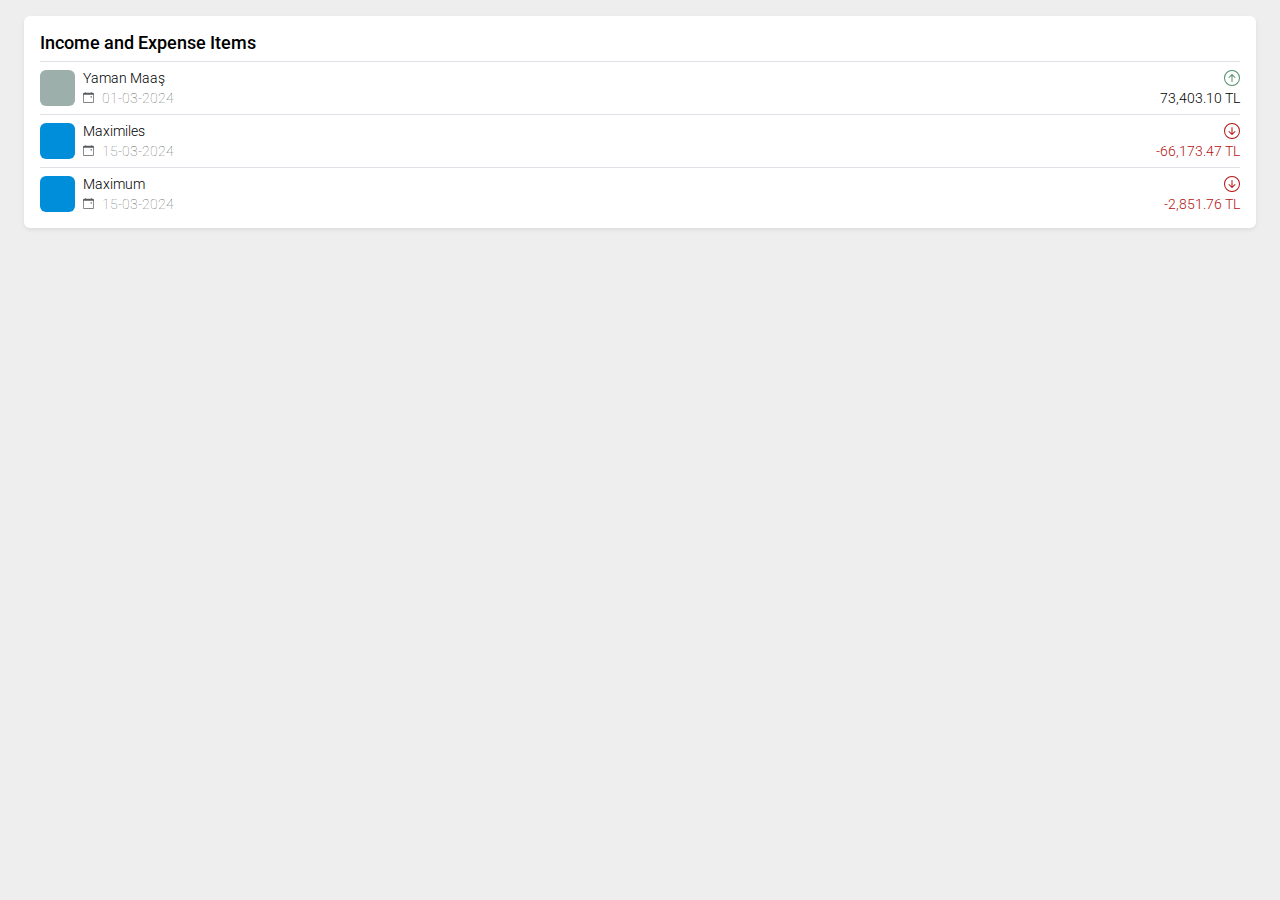
==== index.html @ a796419c "Rename home.html to index.html" ====
<!DOCTYPE html>
<html lang="en">
  <head>
    <meta charset="UTF-8" />
    <meta name="viewport" content="width=device-width, initial-scale=1.0" />
    <link rel="preconnect" href="https://fonts.googleapis.com" />
    <link rel="preconnect" href="https://fonts.gstatic.com" crossorigin />
    <link
      href="https://fonts.googleapis.com/css2?family=Roboto:wght@100;300;500;900&display=swap"
      rel="stylesheet"
    />
    <link rel="stylesheet" href="styles/global-styles.css" />
    <link rel="stylesheet" href="styles/roboto.css" />
    <title>Tracker</title>
  </head>
  <body>
    <main>
      <div class="card m-3 rounded shadow p-3 js-itemCard">
        <div class="font-header">Income and Expense Items</div>
      </div>
    </main>
    <script src="./scripts/data/items.js"></script>
    <script src="./scripts/index.js"></script>
  </body>
</html>
---- styles/global-styles.css ----
:root {
  --yy-border-radius: 0.375rem;
  --yy-box-shadow: 0 0.5rem 1rem rgba(0, 0, 0, 0.15);
  --yy-box-shadow-sm: 0 0.125rem 0.25rem rgba(0, 0, 0, 0.075);
  --yy-box-shadow-lg: 0 1rem 3rem rgba(0, 0, 0, 0.175);
  --yy-box-shadow-inset: inset 0 1px 2px rgba(0, 0, 0, 0.075);

  --yy-border-width: 1px;
  --yy-border-style: solid;
  --yy-border-color: #dee2e6;
}

body {
  background-color: #eeeeee;
  font-family: "Roboto", sans-serif;
  font-weight: 300;
  font-style: normal;
  font-size: 14px;
}

*,
::after,
::before {
  box-sizing: border-box;
}

.card {
  background-color: white !important;
}

.active-marker {
  background-color: #008dda;
  width: 36px;
}

.passive-marker {
  background-color: #9cafaa;
  width: 36px;
}

.expense-red {
  color: #b31312;
}

/* .borders */

.shadow {
  box-shadow: var(--yy-box-shadow-sm) !important;
}

.rounded {
  border-radius: var(--yy-border-radius);
}

.border-bottom {
  border-bottom: var(--yy-border-width) var(--yy-border-style)
    var(--yy-border-color) !important;
}

.border-top {
  border-top: var(--yy-border-width) var(--yy-border-style)
    var(--yy-border-color) !important;
}
/* margin & padding */

.m-1 {
  margin: 0.25rem !important;
}
.mb-1 {
  margin-bottom: 0.25rem !important;
}
.mt-1 {
  margin-top: 0.25rem !important;
}
.ml-1 {
  margin-left: 0.25rem !important;
}
.mr-1 {
  margin-right: 0.25rem !important;
}

.m-2 {
  margin: 0.5rem !important;
}
.mb-2 {
  margin-bottom: 0.5rem !important;
}
.mt-2 {
  margin-top: 0.5rem !important;
}
.ml-2 {
  margin-left: 0.5rem !important;
}
.mr-2 {
  margin-right: 0.5rem !important;
}

.m-3 {
  margin: 1rem !important;
}

.mb-3 {
  margin-bottom: 1rem !important;
}
.mt-3 {
  margin-top: 1rem !important;
}
.ml-3 {
  margin-left: 1rem !important;
}
.mr-3 {
  margin-right: 1rem !important;
}

.p-1 {
  padding: 0.25rem !important;
}
.pb-1 {
  padding-bottom: 0.25rem !important;
}
.pt-1 {
  padding-top: 0.25rem !important;
}
.pl-1 {
  padding-left: 0.25rem !important;
}
.pr-1 {
  padding-right: 0.25rem !important;
}

.p-2 {
  padding: 0.5rem !important;
}
.pb-2 {
  padding-bottom: 0.5rem !important;
}
.pt-2 {
  padding-top: 0.5rem !important;
}
.pl-2 {
  padding-left: 0.5rem !important;
}
.pr-2 {
  padding-right: 0.5rem !important;
}

.p-3 {
  padding: 1rem !important;
}

.pb-3 {
  padding-bottom: 1rem !important;
}
.pt-3 {
  padding-top: 1rem !important;
}
.pl-3 {
  padding-left: 1rem !important;
}
.pr-3 {
  padding-right: 1rem !important;
}

/* .font- */
.font-text {
  font-family: "Roboto", sans-serif;
  font-weight: 300;
  font-style: normal;
}

.font-light-sub-text {
  font-family: "Roboto", sans-serif;
  font-weight: 100;
  font-style: normal;
  color: rgba(33, 37, 41, 0.75);
}

.font-header {
  font-family: "Roboto", sans-serif;
  font-weight: 500;
  font-style: normal;
  font-size: 18px;
}

/* alignment */

.w-100 {
  width: 100% !important;
}

.align-items-center {
  align-items: center !important;
}

.justify-content-between {
  justify-content: space-between !important;
}

.flex {
  display: flex !important;
}
.flex-row {
  display: flex;
  flex-direction: row;
}

.flex-col {
  display: flex;
  flex-direction: column;
}
---- styles/roboto.css ----
.roboto-thin {
  font-family: "Roboto", sans-serif;
  font-weight: 100;
  font-style: normal;
}

.roboto-light {
  font-family: "Roboto", sans-serif;
  font-weight: 300;
  font-style: normal;
}

.roboto-regular {
  font-family: "Roboto", sans-serif;
  font-weight: 400;
  font-style: normal;
}

.roboto-medium {
  font-family: "Roboto", sans-serif;
  font-weight: 500;
  font-style: normal;
}

.roboto-bold {
  font-family: "Roboto", sans-serif;
  font-weight: 700;
  font-style: normal;
}

.roboto-black {
  font-family: "Roboto", sans-serif;
  font-weight: 900;
  font-style: normal;
}

.roboto-thin-italic {
  font-family: "Roboto", sans-serif;
  font-weight: 100;
  font-style: italic;
}

.roboto-light-italic {
  font-family: "Roboto", sans-serif;
  font-weight: 300;
  font-style: italic;
}

.roboto-regular-italic {
  font-family: "Roboto", sans-serif;
  font-weight: 400;
  font-style: italic;
}

.roboto-medium-italic {
  font-family: "Roboto", sans-serif;
  font-weight: 500;
  font-style: italic;
}

.roboto-bold-italic {
  font-family: "Roboto", sans-serif;
  font-weight: 700;
  font-style: italic;
}

.roboto-black-italic {
  font-family: "Roboto", sans-serif;
  font-weight: 900;
  font-style: italic;
}
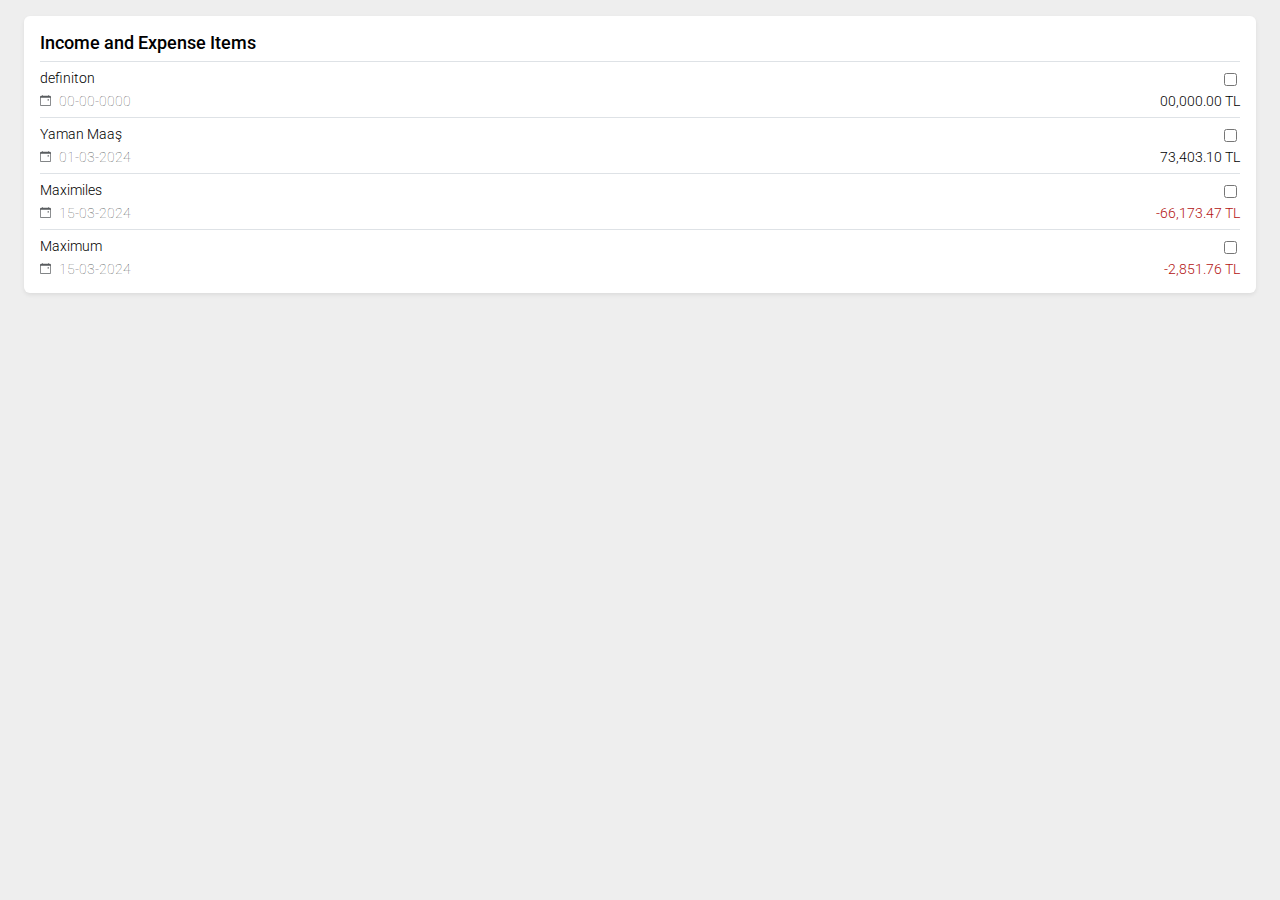
==== commit 128317f8: "Update index.html" ====
--- a/index.html
+++ b/index.html
@@ -17,6 +17,22 @@
     <main>
       <div class="card m-3 rounded shadow p-3 js-itemCard">
         <div class="font-header">Income and Expense Items</div>
+        <div class="flex-row border-top pt-2 mt-2">
+          <div class="w-100">
+            <div class="flex-row w-100 justify-content-between mb-1">
+              <div class="font-text">definiton</div>
+              <div id="switch">
+                <input type="checkbox" name="one" class="js-checkbox" />
+              </div>
+            </div>
+            <div class="flex-row w-100 justify-content-between">
+              <div class="font-light-sub-text">
+                <img class="pr-2" src="./icons/calendar-event.svg" />00-00-0000
+              </div>
+              <div>00,000.00 TL</div>
+            </div>
+          </div>
+        </div>
       </div>
     </main>
     <script src="./scripts/data/items.js"></script>
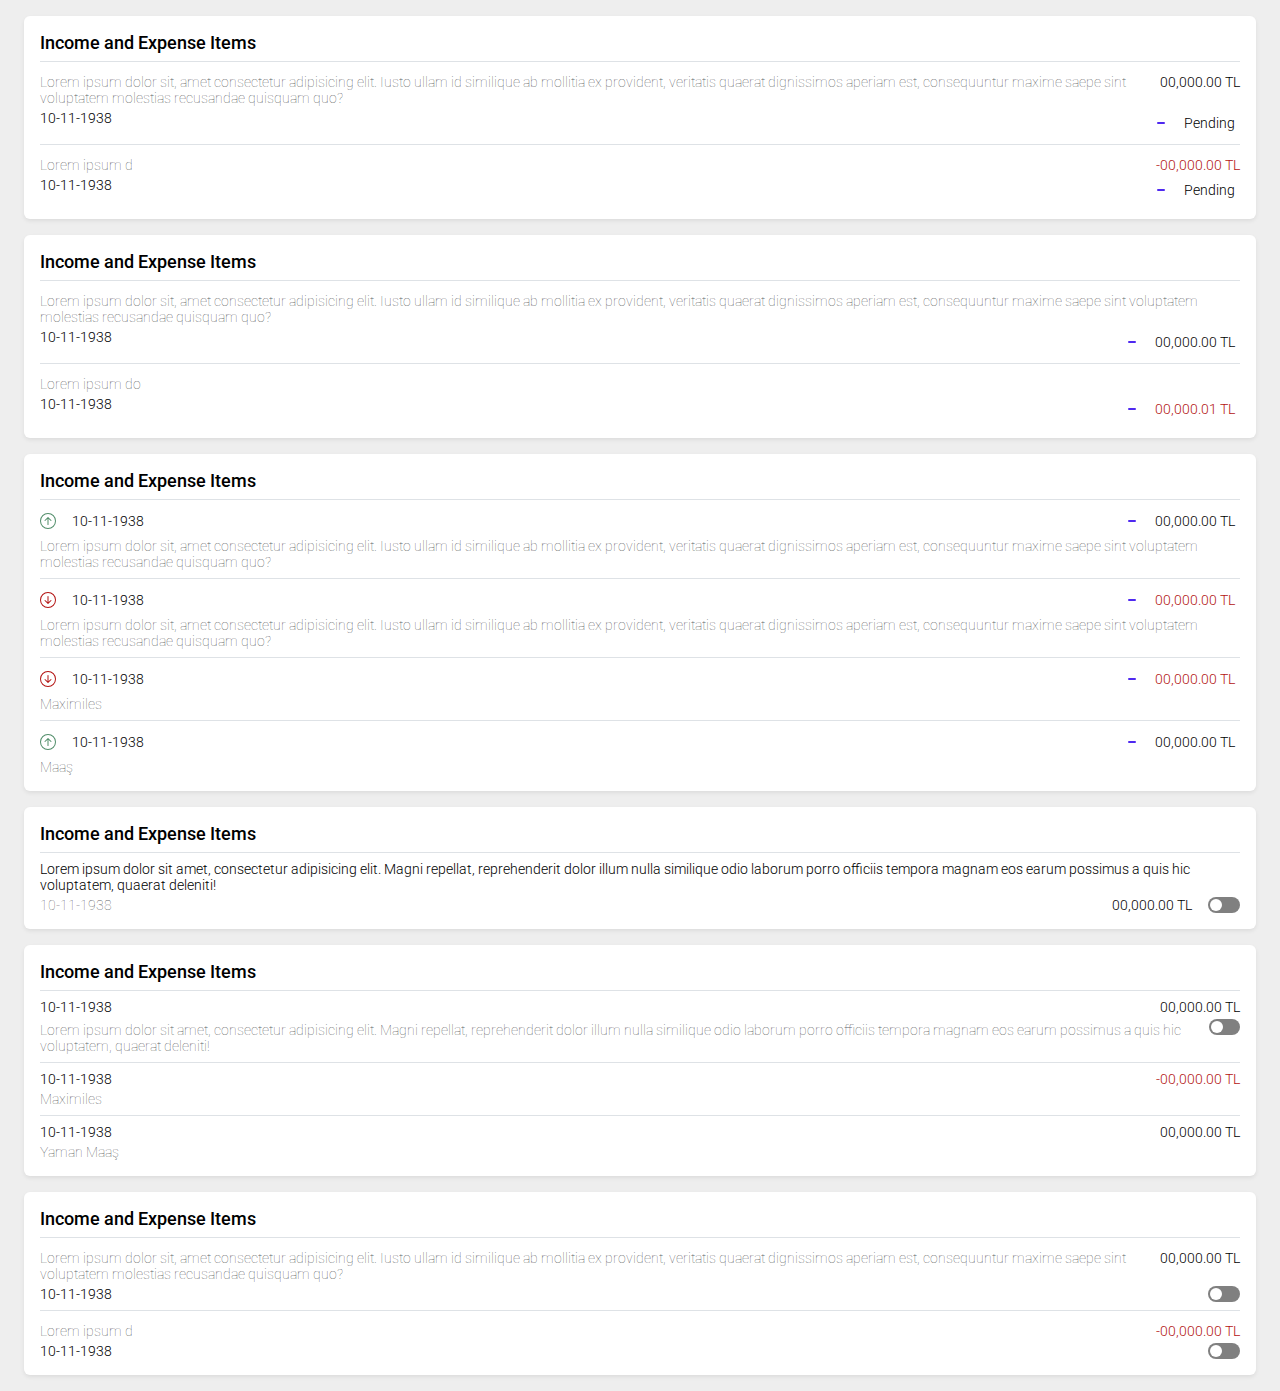
==== commit e4e7e864: "Add files via upload" ====
--- a/index.html
+++ b/index.html
@@ -10,6 +10,8 @@
       rel="stylesheet"
     />
     <link rel="stylesheet" href="styles/global-styles.css" />
+    <link rel="stylesheet" href="./styles/checkbox.css" />
+    <link rel="stylesheet" href="./styles/checkbox-todo.css" />
     <link rel="stylesheet" href="styles/roboto.css" />
     <title>Tracker</title>
   </head>
@@ -17,20 +19,239 @@
     <main>
       <div class="card m-3 rounded shadow p-3 js-itemCard">
         <div class="font-header">Income and Expense Items</div>
-        <div class="flex-row border-top pt-2 mt-2">
-          <div class="w-100">
-            <div class="flex-row w-100 justify-content-between mb-1">
-              <div class="font-text">definiton</div>
-              <div id="switch">
-                <input type="checkbox" name="one" class="js-checkbox" />
-              </div>
-            </div>
-            <div class="flex-row w-100 justify-content-between">
-              <div class="font-light-sub-text">
-                <img class="pr-2" src="./icons/calendar-event.svg" />00-00-0000
-              </div>
-              <div>00,000.00 TL</div>
-            </div>
+        <div class="flex-col border-top pt-2 mt-2">
+          <div class="flex-row w-100 justify-content-between mt-1">
+            <div class="font-light-sub-text">
+              Lorem ipsum dolor sit, amet consectetur adipisicing elit. Iusto
+              ullam id similique ab mollitia ex provident, veritatis quaerat
+              dignissimos aperiam est, consequuntur maxime saepe sint voluptatem
+              molestias recusandae quisquam quo?
+            </div>
+            <div class="w-min80">00,000.00 TL</div>
+          </div>
+          <div class="flex-row w-100 justify-content-between mt-1">
+            <div class="font-text">10-11-1938</div>
+            <div class="checkbox-wrapper-11">
+              <input id="02-11" type="checkbox" name="r" value="2" />
+              <label for="02-11">Pending</label>
+            </div>
+          </div>
+        </div>
+        <div class="flex-col border-top pt-2 mt-2">
+          <div class="flex-row w-100 justify-content-between mt-1">
+            <div class="font-light-sub-text">Lorem ipsum d</div>
+            <div class="w-min80 expense-red">-00,000.00 TL</div>
+          </div>
+          <div class="flex-row w-100 justify-content-between mt-1">
+            <div class="font-text">10-11-1938</div>
+            <div class="checkbox-wrapper-11">
+              <input id="02-12" type="checkbox" name="r" value="2" />
+              <label for="02-12">Pending</label>
+            </div>
+          </div>
+        </div>
+      </div>
+
+      <div class="card m-3 rounded shadow p-3 js-itemCard">
+        <div class="font-header">Income and Expense Items</div>
+        <div class="flex-col border-top pt-2 mt-2">
+          <div class="font-light-sub-text w-100 mt-1">
+            Lorem ipsum dolor sit, amet consectetur adipisicing elit. Iusto
+            ullam id similique ab mollitia ex provident, veritatis quaerat
+            dignissimos aperiam est, consequuntur maxime saepe sint voluptatem
+            molestias recusandae quisquam quo?
+          </div>
+          <div class="flex-row w-100 justify-content-between mt-1">
+            <div class="font-text">10-11-1938</div>
+            <div class="checkbox-wrapper-11">
+              <input id="02-13" type="checkbox" name="r" value="2" />
+              <label for="02-13">00,000.00 TL</label>
+            </div>
+          </div>
+        </div>
+        <div class="flex-col border-top pt-2 mt-2">
+          <div class="font-light-sub-text w-100 mt-1">Lorem ipsum do</div>
+          <div class="flex-row w-100 justify-content-between mt-1">
+            <div class="font-text">10-11-1938</div>
+            <div class="checkbox-wrapper-11 expense-red">
+              <input id="02-14" type="checkbox" name="r" value="2" />
+              <label for="02-14">00,000.01 TL</label>
+            </div>
+          </div>
+        </div>
+      </div>
+
+      <div class="card m-3 rounded shadow p-3 js-itemCard">
+        <div class="font-header">Income and Expense Items</div>
+        <div class="flex-col border-top pt-2 mt-2">
+          <div
+            class="flex-row w-100 justify-content-between align-items-center"
+          >
+            <div class="font-text flex-row">
+              <img src="./icons/arrow-up-circle.svg" alt="" />
+              <div class="ml-3">10-11-1938</div>
+            </div>
+
+            <div class="checkbox-wrapper-11">
+              <input id="02-15" type="checkbox" name="r" value="2" />
+              <label for="02-15">00,000.00 TL</label>
+            </div>
+          </div>
+          <div class="font-light-sub-text w-100 mt-1">
+            Lorem ipsum dolor sit, amet consectetur adipisicing elit. Iusto
+            ullam id similique ab mollitia ex provident, veritatis quaerat
+            dignissimos aperiam est, consequuntur maxime saepe sint voluptatem
+            molestias recusandae quisquam quo?
+          </div>
+        </div>
+        <div class="flex-col border-top pt-2 mt-2">
+          <div
+            class="flex-row w-100 justify-content-between align-items-center"
+          >
+            <div class="font-text flex-row">
+              <img src="./icons/arrow-down-circle.svg" alt="" />
+              <div class="ml-3">10-11-1938</div>
+            </div>
+
+            <div class="checkbox-wrapper-11 expense-red">
+              <input id="02-16" type="checkbox" name="r" value="2" />
+              <label for="02-16">00,000.00 TL</label>
+            </div>
+          </div>
+          <div class="font-light-sub-text w-100 mt-1">
+            Lorem ipsum dolor sit, amet consectetur adipisicing elit. Iusto
+            ullam id similique ab mollitia ex provident, veritatis quaerat
+            dignissimos aperiam est, consequuntur maxime saepe sint voluptatem
+            molestias recusandae quisquam quo?
+          </div>
+        </div>
+        <div class="flex-col border-top pt-2 mt-2">
+          <div
+            class="flex-row w-100 justify-content-between align-items-center"
+          >
+            <div class="font-text flex-row">
+              <img src="./icons/arrow-down-circle.svg" alt="" />
+              <div class="ml-3">10-11-1938</div>
+            </div>
+
+            <div class="checkbox-wrapper-11 expense-red">
+              <input id="02-17" type="checkbox" name="r" value="2" />
+              <label for="02-17">00,000.00 TL</label>
+            </div>
+          </div>
+          <div class="font-light-sub-text w-100 mt-1">Maximiles</div>
+        </div>
+        <div class="flex-col border-top pt-2 mt-2">
+          <div
+            class="flex-row w-100 justify-content-between align-items-center"
+          >
+            <div class="font-text flex-row">
+              <img src="./icons/arrow-up-circle.svg" alt="" />
+              <div class="ml-3">10-11-1938</div>
+            </div>
+
+            <div class="checkbox-wrapper-11">
+              <input id="02-18" type="checkbox" name="r" value="2" />
+              <label for="02-18">00,000.00 TL</label>
+            </div>
+          </div>
+          <div class="font-light-sub-text w-100 mt-1">Maaş</div>
+        </div>
+      </div>
+
+      <div class="card m-3 rounded shadow p-3 js-itemCard">
+        <div class="font-header">Income and Expense Items</div>
+        <div class="flex-col border-top pt-2 mt-2">
+          <div class="font-text w-100 mb-1">
+            Lorem ipsum dolor sit amet, consectetur adipisicing elit. Magni
+            repellat, reprehenderit dolor illum nulla similique odio laborum
+            porro officiis tempora magnam eos earum possimus a quis hic
+            voluptatem, quaerat deleniti!
+          </div>
+          <div class="flex-row w-100 justify-content-between">
+            <div class="font-light-sub-text">10-11-1938</div>
+            <div class="flex g-3 align-items-center">
+              00,000.00 TL
+              <label class="toggle-slider">
+                <input type="checkbox" class="checkbox-item" />
+                <span class="slider"></span>
+              </label>
+            </div>
+          </div>
+        </div>
+      </div>
+
+      <div class="card m-3 rounded shadow p-3 js-itemCard">
+        <div class="font-header">Income and Expense Items</div>
+        <div class="flex-col border-top pt-2 mt-2">
+          <div class="flex-row w-100 justify-content-between">
+            <div class="font-text">10-11-1938</div>
+            <div class="flex g-3 align-items-center">00,000.00 TL</div>
+          </div>
+          <div
+            class="flex-row w-100 justify-content-between mt-1 align-items-bottom"
+          >
+            <div class="font-light-sub-text w-100">
+              Lorem ipsum dolor sit amet, consectetur adipisicing elit. Magni
+              repellat, reprehenderit dolor illum nulla similique odio laborum
+              porro officiis tempora magnam eos earum possimus a quis hic
+              voluptatem, quaerat deleniti!
+            </div>
+            <label class="toggle-slider">
+              <input type="checkbox" class="checkbox-item" />
+              <span class="slider"></span>
+            </label>
+          </div>
+        </div>
+        <div class="flex-col border-top pt-2 mt-2">
+          <div class="flex-row w-100 justify-content-between">
+            <div class="font-text">10-11-1938</div>
+            <div class="flex g-3 align-items-center expense-red">
+              -00,000.00 TL
+            </div>
+          </div>
+          <div class="font-light-sub-text w-100 mt-1">Maximiles</div>
+        </div>
+        <div class="flex-col border-top pt-2 mt-2">
+          <div class="flex-row w-100 justify-content-between">
+            <div class="font-text">10-11-1938</div>
+            <div class="flex g-3 align-items-center">00,000.00 TL</div>
+          </div>
+          <div class="font-light-sub-text w-100 mt-1">Yaman Maaş</div>
+        </div>
+      </div>
+
+      <div class="card m-3 rounded shadow p-3 js-itemCard">
+        <div class="font-header">Income and Expense Items</div>
+        <div class="flex-col border-top pt-2 mt-2">
+          <div class="flex-row w-100 justify-content-between mt-1">
+            <div class="font-light-sub-text">
+              Lorem ipsum dolor sit, amet consectetur adipisicing elit. Iusto
+              ullam id similique ab mollitia ex provident, veritatis quaerat
+              dignissimos aperiam est, consequuntur maxime saepe sint voluptatem
+              molestias recusandae quisquam quo?
+            </div>
+            <div class="w-min80">00,000.00 TL</div>
+          </div>
+          <div class="flex-row w-100 justify-content-between mt-1">
+            <div class="font-text">10-11-1938</div>
+            <label class="toggle-slider">
+              <input type="checkbox" class="checkbox-item" />
+              <span class="slider"></span>
+            </label>
+          </div>
+        </div>
+        <div class="flex-col border-top pt-2 mt-2">
+          <div class="flex-row w-100 justify-content-between mt-1">
+            <div class="font-light-sub-text">Lorem ipsum d</div>
+            <div class="w-min80 expense-red">-00,000.00 TL</div>
+          </div>
+          <div class="flex-row w-100 justify-content-between mt-1">
+            <div class="font-text">10-11-1938</div>
+            <label class="toggle-slider">
+              <input type="checkbox" class="checkbox-item" />
+              <span class="slider"></span>
+            </label>
           </div>
         </div>
       </div>
--- a/styles/global-styles.css
+++ b/styles/global-styles.css
@@ -1,5 +1,7 @@
 :root {
   --yy-border-radius: 0.375rem;
+  --yy-border-radius-1: 0.2rem;
+
   --yy-box-shadow: 0 0.5rem 1rem rgba(0, 0, 0, 0.15);
   --yy-box-shadow-sm: 0 0.125rem 0.25rem rgba(0, 0, 0, 0.075);
   --yy-box-shadow-lg: 0 1rem 3rem rgba(0, 0, 0, 0.175);
@@ -16,6 +18,7 @@
   font-weight: 300;
   font-style: normal;
   font-size: 14px;
+  border-collapse: collapse;
 }
 
 *,
@@ -30,12 +33,12 @@
 
 .active-marker {
   background-color: #008dda;
-  width: 36px;
+  width: 15px;
 }
 
 .passive-marker {
   background-color: #9cafaa;
-  width: 36px;
+  width: 8px;
 }
 
 .expense-red {
@@ -49,7 +52,17 @@
 }
 
 .rounded {
-  border-radius: var(--yy-border-radius);
+  border-radius: var(--yy-border-radius) !important;
+}
+
+.rounded-left-1 {
+  border-top-left-radius: var(--yy-border-radius-1) !important;
+  border-bottom-left-radius: var(--yy-border-radius-1) !important;
+}
+
+.rounded-left {
+  border-top-left-radius: var(--yy-border-radius) !important;
+  border-bottom-left-radius: var(--yy-border-radius) !important;
 }
 
 .border-bottom {
@@ -61,7 +74,29 @@
   border-top: var(--yy-border-width) var(--yy-border-style)
     var(--yy-border-color) !important;
 }
+
+.border-left {
+  border-left: var(--yy-border-width) var(--yy-border-style)
+    var(--yy-border-color) !important;
+}
+
+.border-right {
+  border-right: var(--yy-border-width) var(--yy-border-style)
+    var(--yy-border-color) !important;
+}
 /* margin & padding */
+
+.g-1 {
+  gap: 0.25rem !important;
+}
+
+.g-2 {
+  gap: 0.5rem !important;
+}
+
+.g-3 {
+  gap: 1rem !important;
+}
 
 .m-1 {
   margin: 0.25rem !important;
@@ -161,6 +196,18 @@
   padding-right: 1rem !important;
 }
 
+.h-1 {
+  height: 0.25rem !important;
+}
+
+.h-2 {
+  height: 0.5rem !important;
+}
+
+.h-3 {
+  height: 1rem !important;
+}
+
 /* .font- */
 .font-text {
   font-family: "Roboto", sans-serif;
@@ -190,6 +237,10 @@
 
 .align-items-center {
   align-items: center !important;
+}
+
+.align-items-bottom {
+  align-items: baseline !important;
 }
 
 .justify-content-between {
@@ -208,3 +259,14 @@
   display: flex;
   flex-direction: column;
 }
+
+.w-min80 {
+  min-width: 80px;
+}
+
+.circle {
+  border: var(--yy-border-width) var(--yy-border-style) var(--yy-border-color);
+  width: 16px;
+  height: 16px;
+  border-radius: 8px;
+}
--- a/styles/checkbox.css
+++ b/styles/checkbox.css
@@ -0,0 +1,146 @@
+/* input[type="checkbox"] {
+  display: none;
+} */
+
+.with-label {
+  display: inline-block;
+  height: 32px;
+  width: 50px;
+  border: 1px solid black;
+}
+
+:root {
+  --yy--slider-height: 16px;
+  --yy--slider-width: 32px;
+  --yy--slider-vertical-offset: 2px;
+  --yy--slider-horizontal-offset: 2px;
+  --yy--slider-marker-diameter: calc(
+    var(--yy--slider-height) - var(--yy--slider-horizontal-offset) * 2
+  );
+  --yy--slider-marker-tranlate-distance: calc(
+    var(--yy--slider-width) - var(--yy--slider-marker-diameter) -
+      var(--yy--slider-horizontal-offset) * 2
+  );
+}
+
+:root {
+  --yy--onoff-height: 32px;
+  --yy--onoff-width: 48px;
+  --yy--onoff-radius: 5px;
+  --yy--onoff-vertical-offset: 4px;
+  --yy--onoff-horizontal-offset: 4px;
+
+  --yy--onoff-marker-height: calc(
+    var(--yy--onoff-height) - var(--yy--onoff-horizontal-offset) * 2
+  );
+  --yy--onoff-marker-width: calc(
+    (var(--yy--onoff-width) - var(--yy--onoff-horizontal-offset) * 2) / 2
+  );
+  --yy--onoff-marker-radius: calc(var(--yy--onoff-radius) / 2);
+  --yy--onoff-marker-tranlate-distance: calc(
+    (var(--yy--onoff-width) - var(--yy--onoff-horizontal-offset) * 2) -
+      var(--yy--onoff-marker-width)
+  );
+}
+
+.toggle-on-off {
+  position: relative;
+  display: inline-block;
+  width: var(--yy--onoff-width);
+  height: var(--yy--onoff-height);
+}
+
+/* Hide the checkbox input */
+.toggle-on-off input {
+  display: none;
+}
+
+/* Describe slider's look and position. */
+.on-off {
+  position: absolute;
+  cursor: pointer;
+  top: 0;
+  left: 0;
+  right: 0;
+  bottom: 0;
+  background-color: gray;
+  transition: 0.4s;
+  border-radius: var(--yy--onoff-radius);
+}
+
+/* Describe the white ball's location 
+      and appearance in the slider. */
+.on-off:before {
+  position: absolute;
+  content: "";
+  height: var(--yy--onoff-marker-height);
+  width: var(--yy--onoff-marker-width);
+  left: var(--yy--onoff-vertical-offset);
+  bottom: var(--yy--onoff-horizontal-offset);
+  background-color: white;
+  transition: 0.4s;
+  border-radius: var(--yy--onoff-marker-radius);
+}
+
+/* Modify the slider's background color to 
+      green once the checkbox has been selected. */
+input:checked + .on-off {
+  background-color: green;
+}
+
+/* When the checkbox is checked, shift the 
+      white ball towards the right within the slider. */
+input:checked + .on-off:before {
+  transform: translateX(var(--yy--onoff-marker-tranlate-distance));
+}
+
+.toggle-slider {
+  position: relative;
+  display: inline-block;
+  width: var(--yy--slider-width);
+  height: var(--yy--slider-height);
+}
+
+/* Hide the checkbox input */
+.toggle-slider input {
+  display: none;
+}
+
+/* Describe slider's look and position. */
+.slider {
+  position: absolute;
+  cursor: pointer;
+  top: 0;
+  left: 0;
+  right: 0;
+  bottom: 0;
+  background-color: gray;
+  transition: 0.4s;
+  border-radius: var(--yy--slider-height);
+}
+
+/* Describe the white ball's location 
+      and appearance in the slider. */
+.slider:before {
+  position: absolute;
+  content: "";
+  height: var(--yy--slider-marker-diameter);
+  width: var(--yy--slider-marker-diameter);
+  left: var(--yy--slider-vertical-offset);
+  bottom: var(--yy--slider-horizontal-offset);
+  background-color: white;
+  transition: 0.4s;
+  border-radius: 50%;
+}
+
+/* Modify the slider's background color to 
+      green once the checkbox has been selected. */
+input:checked + .slider {
+  background-color: green;
+}
+
+/* When the checkbox is checked, shift the 
+      white ball towards the right within the slider. */
+input:checked + .slider:before {
+  transform: translateX(var(--yy--slider-marker-tranlate-distance));
+}
--- a/styles/checkbox-todo.css
+++ b/styles/checkbox-todo.css
@@ -0,0 +1,260 @@
+.checkbox-wrapper-11 {
+  /* --text: #414856; */
+  --check: #4f29f0;
+  --disabled: #c3c8de;
+  --border-radius: 10px;
+  border-radius: var(--border-radius);
+  position: relative;
+  padding: 5px;
+  display: grid;
+  grid-template-columns: 30px auto;
+  align-items: center;
+}
+.checkbox-wrapper-11 label {
+  color: var(--text);
+  position: relative;
+  cursor: pointer;
+  display: grid;
+  align-items: center;
+  width: -webkit-fit-content;
+  width: -moz-fit-content;
+  width: fit-content;
+  transition: color 0.3s ease;
+}
+.checkbox-wrapper-11 label::before,
+.checkbox-wrapper-11 label::after {
+  content: "";
+  position: absolute;
+}
+.checkbox-wrapper-11 label::before {
+  height: 2px;
+  width: 8px;
+  left: -27px;
+  background: var(--check);
+  border-radius: 2px;
+  transition: background 0.3s ease;
+}
+.checkbox-wrapper-11 label:after {
+  height: 4px;
+  width: 4px;
+  top: 8px;
+  left: -25px;
+  border-radius: 50%;
+}
+.checkbox-wrapper-11 input[type="checkbox"] {
+  -webkit-appearance: none;
+  -moz-appearance: none;
+  position: relative;
+  height: 15px;
+  width: 15px;
+  outline: none;
+  border: 0;
+  margin: 0 15px 0 0;
+  cursor: pointer;
+  background: var(--background);
+  display: grid;
+  align-items: center;
+}
+.checkbox-wrapper-11 input[type="checkbox"]::before,
+.checkbox-wrapper-11 input[type="checkbox"]::after {
+  content: "";
+  position: absolute;
+  height: 2px;
+  top: auto;
+  background: var(--check);
+  border-radius: 2px;
+}
+.checkbox-wrapper-11 input[type="checkbox"]::before {
+  width: 0px;
+  right: 60%;
+  transform-origin: right bottom;
+}
+.checkbox-wrapper-11 input[type="checkbox"]::after {
+  width: 0px;
+  left: 40%;
+  transform-origin: left bottom;
+}
+.checkbox-wrapper-11 input[type="checkbox"]:checked::before {
+  -webkit-animation: check-01-11 0.4s ease forwards;
+  animation: check-01-11 0.4s ease forwards;
+}
+.checkbox-wrapper-11 input[type="checkbox"]:checked::after {
+  -webkit-animation: check-02-11 0.4s ease forwards;
+  animation: check-02-11 0.4s ease forwards;
+}
+.checkbox-wrapper-11 input[type="checkbox"]:checked + label {
+  color: var(--disabled);
+  -webkit-animation: move-11 0.3s ease 0.1s forwards;
+  animation: move-11 0.3s ease 0.1s forwards;
+}
+.checkbox-wrapper-11 input[type="checkbox"]:checked + label::before {
+  background: var(--disabled);
+  -webkit-animation: slice-11 0.4s ease forwards;
+  animation: slice-11 0.4s ease forwards;
+}
+.checkbox-wrapper-11 input[type="checkbox"]:checked + label::after {
+  -webkit-animation: firework-11 0.5s ease forwards 0.1s;
+  animation: firework-11 0.5s ease forwards 0.1s;
+}
+
+@-webkit-keyframes move-11 {
+  50% {
+    padding-left: 8px;
+    padding-right: 0px;
+  }
+  100% {
+    padding-right: 4px;
+  }
+}
+
+@keyframes move-11 {
+  50% {
+    padding-left: 8px;
+    padding-right: 0px;
+  }
+  100% {
+    padding-right: 4px;
+  }
+}
+@-webkit-keyframes slice-11 {
+  60% {
+    width: 100%;
+    left: 4px;
+  }
+  100% {
+    width: 100%;
+    left: -2px;
+    padding-left: 0;
+  }
+}
+@keyframes slice-11 {
+  60% {
+    width: 100%;
+    left: 4px;
+  }
+  100% {
+    width: 100%;
+    left: -2px;
+    padding-left: 0;
+  }
+}
+@-webkit-keyframes check-01-11 {
+  0% {
+    width: 4px;
+    top: auto;
+    transform: rotate(0);
+  }
+  50% {
+    width: 0px;
+    top: auto;
+    transform: rotate(0);
+  }
+  51% {
+    width: 0px;
+    top: 8px;
+    transform: rotate(45deg);
+  }
+  100% {
+    width: 5px;
+    top: 8px;
+    transform: rotate(45deg);
+  }
+}
+@keyframes check-01-11 {
+  0% {
+    width: 4px;
+    top: auto;
+    transform: rotate(0);
+  }
+  50% {
+    width: 0px;
+    top: auto;
+    transform: rotate(0);
+  }
+  51% {
+    width: 0px;
+    top: 8px;
+    transform: rotate(45deg);
+  }
+  100% {
+    width: 5px;
+    top: 8px;
+    transform: rotate(45deg);
+  }
+}
+@-webkit-keyframes check-02-11 {
+  0% {
+    width: 4px;
+    top: auto;
+    transform: rotate(0);
+  }
+  50% {
+    width: 0px;
+    top: auto;
+    transform: rotate(0);
+  }
+  51% {
+    width: 0px;
+    top: 8px;
+    transform: rotate(-45deg);
+  }
+  100% {
+    width: 10px;
+    top: 8px;
+    transform: rotate(-45deg);
+  }
+}
+@keyframes check-02-11 {
+  0% {
+    width: 4px;
+    top: auto;
+    transform: rotate(0);
+  }
+  50% {
+    width: 0px;
+    top: auto;
+    transform: rotate(0);
+  }
+  51% {
+    width: 0px;
+    top: 8px;
+    transform: rotate(-45deg);
+  }
+  100% {
+    width: 10px;
+    top: 8px;
+    transform: rotate(-45deg);
+  }
+}
+@-webkit-keyframes firework-11 {
+  0% {
+    opacity: 1;
+    box-shadow: 0 0 0 -2px #4f29f0, 0 0 0 -2px #4f29f0, 0 0 0 -2px #4f29f0,
+      0 0 0 -2px #4f29f0, 0 0 0 -2px #4f29f0, 0 0 0 -2px #4f29f0;
+  }
+  30% {
+    opacity: 1;
+  }
+  100% {
+    opacity: 0;
+    box-shadow: 0 -15px 0 0px #4f29f0, 14px -8px 0 0px #4f29f0,
+      14px 8px 0 0px #4f29f0, 0 15px 0 0px #4f29f0, -14px 8px 0 0px #4f29f0,
+      -14px -8px 0 0px #4f29f0;
+  }
+}
+@keyframes firework-11 {
+  0% {
+    opacity: 1;
+    box-shadow: 0 0 0 -2px #4f29f0, 0 0 0 -2px #4f29f0, 0 0 0 -2px #4f29f0,
+      0 0 0 -2px #4f29f0, 0 0 0 -2px #4f29f0, 0 0 0 -2px #4f29f0;
+  }
+  30% {
+    opacity: 1;
+  }
+  100% {
+    opacity: 0;
+    box-shadow: 0 -15px 0 0px #4f29f0, 14px -8px 0 0px #4f29f0,
+      14px 8px 0 0px #4f29f0, 0 15px 0 0px #4f29f0, -14px 8px 0 0px #4f29f0,
+      -14px -8px 0 0px #4f29f0;
+  }
+}
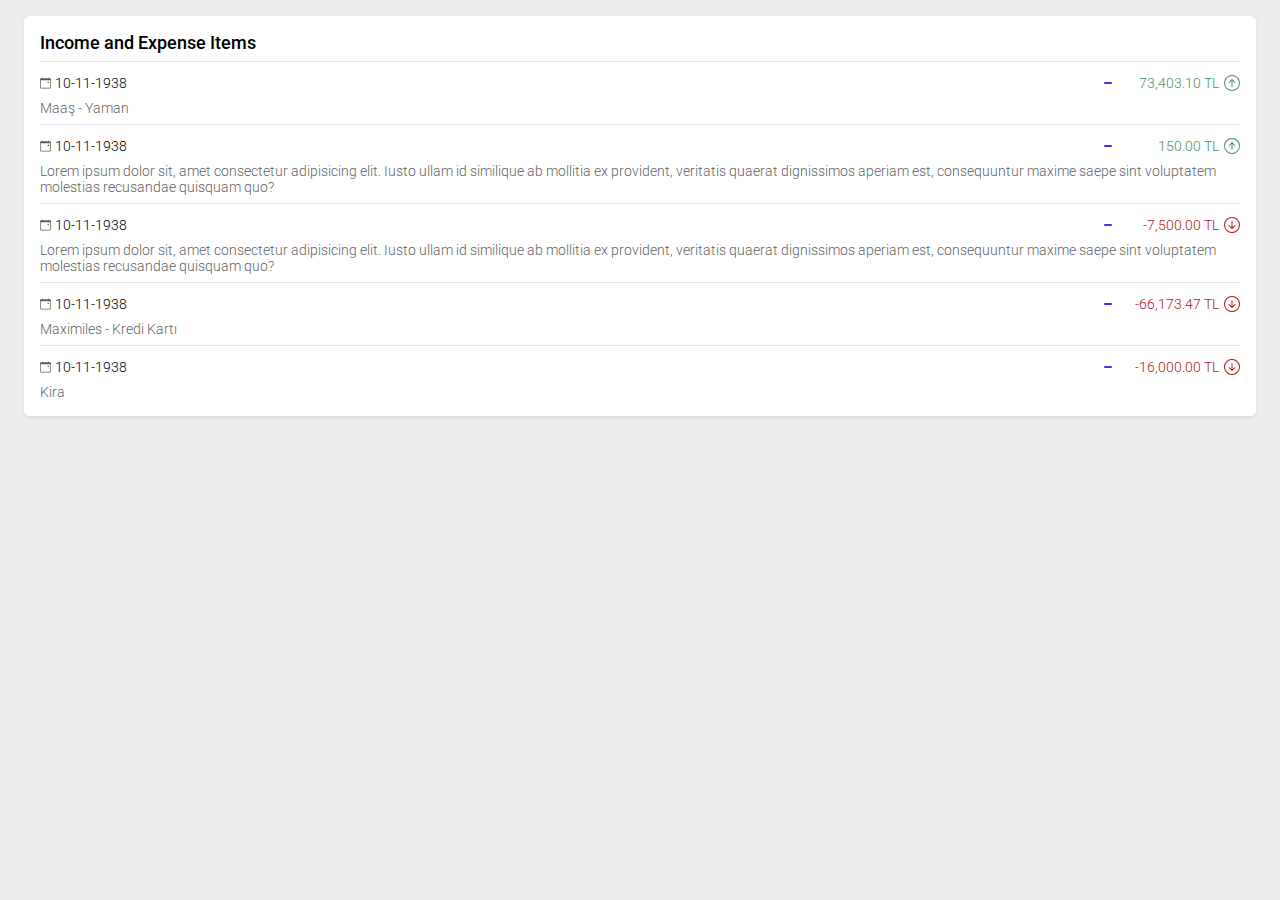
==== commit 0f66ace2: "to-do check box main page" ====
--- a/index.html
+++ b/index.html
@@ -19,6 +19,207 @@
     <main>
       <div class="card m-3 rounded shadow p-3 js-itemCard">
         <div class="font-header">Income and Expense Items</div>
+        <!-- income div -->
+        <div class="flex-col border-top pt-2 mt-2">
+          <div
+            class="flex-row w-100 justify-content-between align-items-center"
+          >
+            <div class="font-text flex-row g-1">
+              <img src="./icons/calendar-event.svg" alt="" />
+              <div>10-11-1938</div>
+            </div>
+
+            <div class="font-text flex-row income-green">
+              <label class="checkbox-wrapper-11">
+                <input type="checkbox" />
+                <span>73,403.10 TL</span>
+              </label>
+              <img src="./icons/arrow-up-circle.svg" alt="" />
+            </div>
+          </div>
+          <!-- <textarea class="font-light-sub-text w-100 mt-1 border-none">
+            It was a dark and stormy night...
+            </textarea
+          > -->
+
+          <div contenteditable="true" class="font-light-sub-text w-100 mt-1">
+            Maaş - Yaman
+          </div>
+        </div>
+        <!-- income div -->
+        <div class="flex-col border-top pt-2 mt-2">
+          <div
+            class="flex-row w-100 justify-content-between align-items-center"
+          >
+            <div class="font-text flex-row g-1">
+              <img src="./icons/calendar-event.svg" alt="" />
+              <div>10-11-1938</div>
+            </div>
+
+            <div class="font-text flex-row income-green">
+              <label class="checkbox-wrapper-11">
+                <input type="checkbox" />
+                <span>150.00 TL</span>
+              </label>
+              <img src="./icons/arrow-up-circle.svg" alt="" />
+            </div>
+          </div>
+          <div class="font-light-sub-text w-100 mt-1">
+            Lorem ipsum dolor sit, amet consectetur adipisicing elit. Iusto
+            ullam id similique ab mollitia ex provident, veritatis quaerat
+            dignissimos aperiam est, consequuntur maxime saepe sint voluptatem
+            molestias recusandae quisquam quo?
+          </div>
+        </div>
+        <!-- expense div -->
+        <div class="flex-col border-top pt-2 mt-2">
+          <div
+            class="flex-row w-100 justify-content-between align-items-center"
+          >
+            <div class="font-text flex-row g-1">
+              <img src="./icons/calendar-event.svg" alt="" />
+              <div>10-11-1938</div>
+            </div>
+
+            <div class="font-text flex-row expense-red">
+              <label class="checkbox-wrapper-11">
+                <input type="checkbox" />
+                <span>-7,500.00 TL</span>
+              </label>
+              <img src="./icons/arrow-down-circle.svg" alt="" />
+            </div>
+          </div>
+          <div class="font-light-sub-text w-100 mt-1">
+            Lorem ipsum dolor sit, amet consectetur adipisicing elit. Iusto
+            ullam id similique ab mollitia ex provident, veritatis quaerat
+            dignissimos aperiam est, consequuntur maxime saepe sint voluptatem
+            molestias recusandae quisquam quo?
+          </div>
+        </div>
+        <!-- expense div -->
+        <div class="flex-col border-top pt-2 mt-2">
+          <div
+            class="flex-row w-100 justify-content-between align-items-center"
+          >
+            <div class="font-text flex-row g-1">
+              <img src="./icons/calendar-event.svg" alt="" />
+              <div>10-11-1938</div>
+            </div>
+
+            <div class="font-text flex-row expense-red">
+              <label class="checkbox-wrapper-11">
+                <input type="checkbox" />
+                <span>-66,173.47 TL</span>
+              </label>
+              <img src="./icons/arrow-down-circle.svg" alt="" />
+            </div>
+          </div>
+          <div class="font-light-sub-text w-100 mt-1">
+            Maximiles - Kredi Kartı
+          </div>
+        </div>
+        <!-- expense div -->
+        <div class="flex-col border-top pt-2 mt-2">
+          <div
+            class="flex-row w-100 justify-content-between align-items-center"
+          >
+            <div class="font-text flex-row g-1">
+              <img src="./icons/calendar-event.svg" alt="" />
+              <div>10-11-1938</div>
+            </div>
+
+            <div class="font-text flex-row expense-red">
+              <label class="checkbox-wrapper-11">
+                <input type="checkbox" />
+                <span>-16,000.00 TL</span>
+              </label>
+              <img src="./icons/arrow-down-circle.svg" alt="" />
+            </div>
+          </div>
+          <div class="font-light-sub-text w-100 mt-1">Kira</div>
+        </div>
+      </div>
+
+      <!-- <div class="card m-3 rounded shadow p-3 js-itemCard">
+        <div class="font-header">Income and Expense Items</div>
+        <div class="flex-col border-top pt-2 mt-2">
+          <div
+            class="flex-row w-100 justify-content-between align-items-center"
+          >
+            <div class="font-text flex-row">
+              <img src="./icons/arrow-up-circle.svg" alt="" />
+              <div class="ml-2">10-11-1938</div>
+            </div>
+
+            <div class="checkbox-wrapper-11">
+              <input id="02-15" type="checkbox" name="r" value="2" />
+              <label for="02-15">150.00 TL</label>
+            </div>
+          </div>
+          <div class="font-light-sub-text w-100 mt-1">
+            Lorem ipsum dolor sit, amet consectetur adipisicing elit. Iusto
+            ullam id similique ab mollitia ex provident, veritatis quaerat
+            dignissimos aperiam est, consequuntur maxime saepe sint voluptatem
+            molestias recusandae quisquam quo?
+          </div>
+        </div>
+        <div class="flex-col border-top pt-2 mt-2">
+          <div
+            class="flex-row w-100 justify-content-between align-items-center"
+          >
+            <div class="font-text flex-row">
+              <img src="./icons/arrow-down-circle.svg" alt="" />
+              <div class="ml-2">10-11-1938</div>
+            </div>
+
+            <div class="checkbox-wrapper-11 expense-red">
+              <input id="02-16" type="checkbox" name="r" value="2" />
+              <label for="02-16">00,000.00 TL</label>
+            </div>
+          </div>
+          <div class="font-light-sub-text w-100 mt-1">
+            Lorem ipsum dolor sit, amet consectetur adipisicing elit. Iusto
+            ullam id similique ab mollitia ex provident, veritatis quaerat
+            dignissimos aperiam est, consequuntur maxime saepe sint voluptatem
+            molestias recusandae quisquam quo?
+          </div>
+        </div>
+        <div class="flex-col border-top pt-2 mt-2">
+          <div
+            class="flex-row w-100 justify-content-between align-items-center"
+          >
+            <div class="font-text flex-row">
+              <img src="./icons/arrow-down-circle.svg" alt="" />
+              <div class="ml-2">10-11-1938</div>
+            </div>
+
+            <div class="checkbox-wrapper-11 expense-red">
+              <input id="02-17" type="checkbox" name="r" value="2" />
+              <label for="02-17">00,000.00 TL</label>
+            </div>
+          </div>
+          <div class="font-light-sub-text w-100 mt-1">Maximiles</div>
+        </div>
+        <div class="flex-col border-top pt-2 mt-2">
+          <div
+            class="flex-row w-100 justify-content-between align-items-center"
+          >
+            <div class="font-text flex-row">
+              <img src="./icons/arrow-up-circle.svg" alt="" />
+              <div class="ml-2">10-11-1938</div>
+            </div>
+
+            <div class="checkbox-wrapper-11">
+              <input id="02-18" type="checkbox" name="r" value="2" />
+              <label for="02-18">00,000.00 TL</label>
+            </div>
+          </div>
+          <div class="font-light-sub-text w-100 mt-1">Maaş</div>
+        </div>
+      </div>
+
+      <div class="card m-3 rounded shadow p-3 js-itemCard">
+        <div class="font-header">Income and Expense Items</div>
         <div class="flex-col border-top pt-2 mt-2">
           <div class="flex-row w-100 justify-content-between mt-1">
             <div class="font-light-sub-text">
@@ -78,84 +279,6 @@
               <label for="02-14">00,000.01 TL</label>
             </div>
           </div>
-        </div>
-      </div>
-
-      <div class="card m-3 rounded shadow p-3 js-itemCard">
-        <div class="font-header">Income and Expense Items</div>
-        <div class="flex-col border-top pt-2 mt-2">
-          <div
-            class="flex-row w-100 justify-content-between align-items-center"
-          >
-            <div class="font-text flex-row">
-              <img src="./icons/arrow-up-circle.svg" alt="" />
-              <div class="ml-3">10-11-1938</div>
-            </div>
-
-            <div class="checkbox-wrapper-11">
-              <input id="02-15" type="checkbox" name="r" value="2" />
-              <label for="02-15">00,000.00 TL</label>
-            </div>
-          </div>
-          <div class="font-light-sub-text w-100 mt-1">
-            Lorem ipsum dolor sit, amet consectetur adipisicing elit. Iusto
-            ullam id similique ab mollitia ex provident, veritatis quaerat
-            dignissimos aperiam est, consequuntur maxime saepe sint voluptatem
-            molestias recusandae quisquam quo?
-          </div>
-        </div>
-        <div class="flex-col border-top pt-2 mt-2">
-          <div
-            class="flex-row w-100 justify-content-between align-items-center"
-          >
-            <div class="font-text flex-row">
-              <img src="./icons/arrow-down-circle.svg" alt="" />
-              <div class="ml-3">10-11-1938</div>
-            </div>
-
-            <div class="checkbox-wrapper-11 expense-red">
-              <input id="02-16" type="checkbox" name="r" value="2" />
-              <label for="02-16">00,000.00 TL</label>
-            </div>
-          </div>
-          <div class="font-light-sub-text w-100 mt-1">
-            Lorem ipsum dolor sit, amet consectetur adipisicing elit. Iusto
-            ullam id similique ab mollitia ex provident, veritatis quaerat
-            dignissimos aperiam est, consequuntur maxime saepe sint voluptatem
-            molestias recusandae quisquam quo?
-          </div>
-        </div>
-        <div class="flex-col border-top pt-2 mt-2">
-          <div
-            class="flex-row w-100 justify-content-between align-items-center"
-          >
-            <div class="font-text flex-row">
-              <img src="./icons/arrow-down-circle.svg" alt="" />
-              <div class="ml-3">10-11-1938</div>
-            </div>
-
-            <div class="checkbox-wrapper-11 expense-red">
-              <input id="02-17" type="checkbox" name="r" value="2" />
-              <label for="02-17">00,000.00 TL</label>
-            </div>
-          </div>
-          <div class="font-light-sub-text w-100 mt-1">Maximiles</div>
-        </div>
-        <div class="flex-col border-top pt-2 mt-2">
-          <div
-            class="flex-row w-100 justify-content-between align-items-center"
-          >
-            <div class="font-text flex-row">
-              <img src="./icons/arrow-up-circle.svg" alt="" />
-              <div class="ml-3">10-11-1938</div>
-            </div>
-
-            <div class="checkbox-wrapper-11">
-              <input id="02-18" type="checkbox" name="r" value="2" />
-              <label for="02-18">00,000.00 TL</label>
-            </div>
-          </div>
-          <div class="font-light-sub-text w-100 mt-1">Maaş</div>
         </div>
       </div>
 
@@ -254,7 +377,7 @@
             </label>
           </div>
         </div>
-      </div>
+      </div> -->
     </main>
     <script src="./scripts/data/items.js"></script>
     <script src="./scripts/index.js"></script>
--- a/styles/global-styles.css
+++ b/styles/global-styles.css
@@ -41,6 +41,9 @@
   width: 8px;
 }
 
+.income-green {
+  color: #508d69;
+}
 .expense-red {
   color: #b31312;
 }
@@ -65,6 +68,10 @@
   border-bottom-left-radius: var(--yy-border-radius) !important;
 }
 
+.border-none {
+  border: none;
+}
+
 .border-bottom {
   border-bottom: var(--yy-border-width) var(--yy-border-style)
     var(--yy-border-color) !important;
@@ -217,7 +224,7 @@
 
 .font-light-sub-text {
   font-family: "Roboto", sans-serif;
-  font-weight: 100;
+  font-weight: 300;
   font-style: normal;
   color: rgba(33, 37, 41, 0.75);
 }
--- a/styles/checkbox-todo.css
+++ b/styles/checkbox-todo.css
@@ -7,34 +7,35 @@
   position: relative;
   padding: 5px;
   display: grid;
-  grid-template-columns: 30px auto;
+  grid-template-columns: 20px 100px;
   align-items: center;
 }
-.checkbox-wrapper-11 label {
+.checkbox-wrapper-11 span {
   color: var(--text);
   position: relative;
   cursor: pointer;
   display: grid;
   align-items: center;
-  width: -webkit-fit-content;
+  /* width: -webkit-fit-content;
   width: -moz-fit-content;
-  width: fit-content;
+  width: fit-content; */
   transition: color 0.3s ease;
-}
-.checkbox-wrapper-11 label::before,
-.checkbox-wrapper-11 label::after {
+  text-align: right;
+}
+.checkbox-wrapper-11 span::before,
+.checkbox-wrapper-11 span::after {
   content: "";
   position: absolute;
 }
-.checkbox-wrapper-11 label::before {
+.checkbox-wrapper-11 span::before {
   height: 2px;
   width: 8px;
-  left: -27px;
+  left: -15px;
   background: var(--check);
   border-radius: 2px;
   transition: background 0.3s ease;
 }
-.checkbox-wrapper-11 label:after {
+.checkbox-wrapper-11 span:after {
   height: 4px;
   width: 4px;
   top: 8px;
@@ -49,7 +50,7 @@
   width: 15px;
   outline: none;
   border: 0;
-  margin: 0 15px 0 0;
+  margin: 0 0 0 0;
   cursor: pointer;
   background: var(--background);
   display: grid;
@@ -82,17 +83,17 @@
   -webkit-animation: check-02-11 0.4s ease forwards;
   animation: check-02-11 0.4s ease forwards;
 }
-.checkbox-wrapper-11 input[type="checkbox"]:checked + label {
+.checkbox-wrapper-11 input[type="checkbox"]:checked + span {
   color: var(--disabled);
   -webkit-animation: move-11 0.3s ease 0.1s forwards;
   animation: move-11 0.3s ease 0.1s forwards;
 }
-.checkbox-wrapper-11 input[type="checkbox"]:checked + label::before {
+.checkbox-wrapper-11 input[type="checkbox"]:checked + span::before {
   background: var(--disabled);
   -webkit-animation: slice-11 0.4s ease forwards;
   animation: slice-11 0.4s ease forwards;
 }
-.checkbox-wrapper-11 input[type="checkbox"]:checked + label::after {
+.checkbox-wrapper-11 input[type="checkbox"]:checked + span::after {
   -webkit-animation: firework-11 0.5s ease forwards 0.1s;
   animation: firework-11 0.5s ease forwards 0.1s;
 }
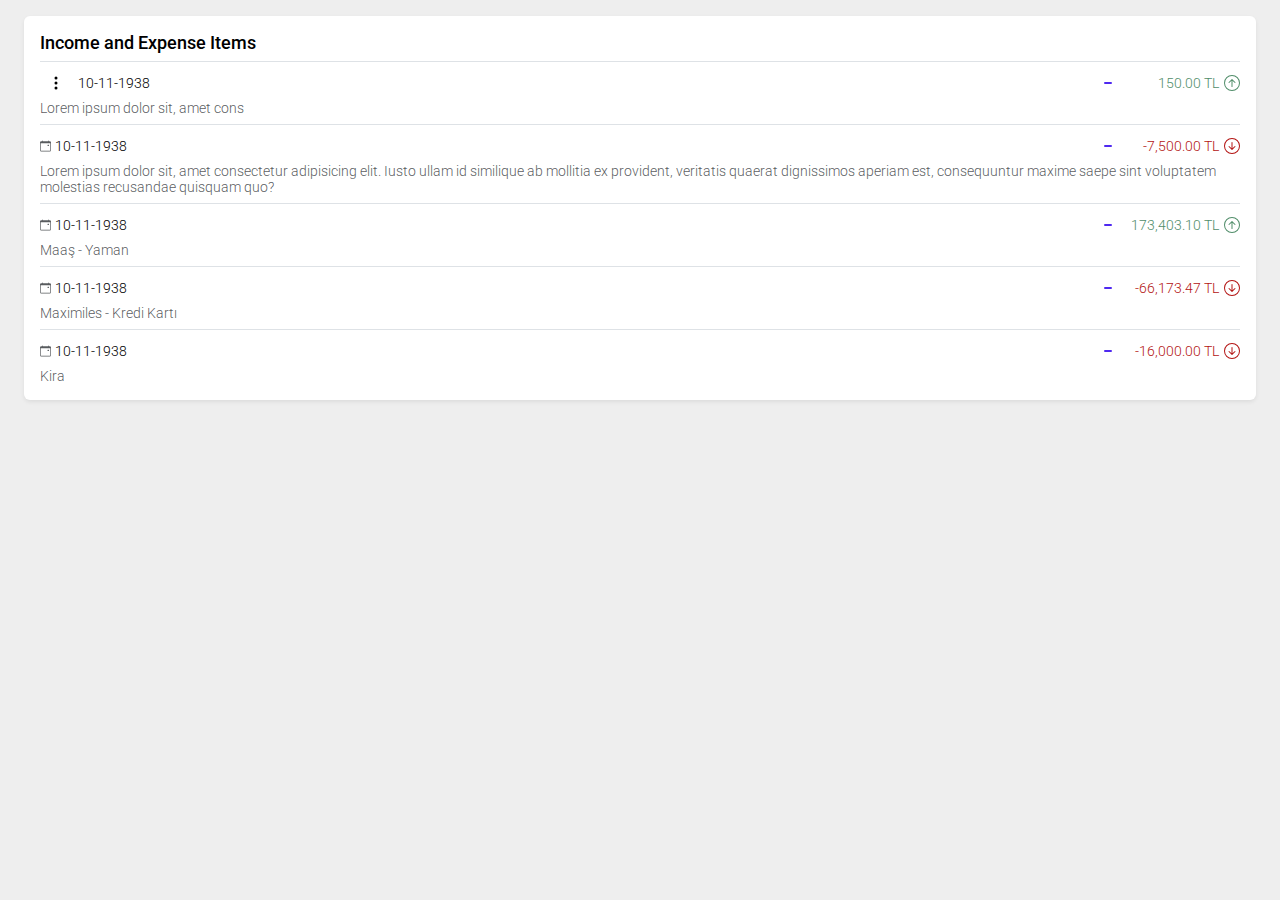
==== commit 38013246: "Add files via upload" ====
--- a/index.html
+++ b/index.html
@@ -19,7 +19,41 @@
     <main>
       <div class="card m-3 rounded shadow p-3 js-itemCard">
         <div class="font-header">Income and Expense Items</div>
+
         <!-- income div -->
+        <div class="flex-col border-top pt-2 mt-2">
+          <div
+            class="flex-row w-100 justify-content-between align-items-center"
+          >
+            <div class="flex-row align-items-center">
+              <img
+                class="edit-menu-small pl-2"
+                src="./icons/three-dots-vertical.svg"
+                alt=""
+              />
+
+              <div
+                class="flex-row g-2 border rounded p-1 hide edit-menu trans-all"
+              >
+                <img src="./icons/pencil.svg" alt="" />
+                <img src="./icons/x.svg" alt="" />
+              </div>
+              <div class="pl-1">10-11-1938</div>
+            </div>
+
+            <div class="font-text flex-row income-green">
+              <label class="checkbox-wrapper-11">
+                <input type="checkbox" />
+                <span>150.00 TL</span>
+              </label>
+              <img src="./icons/arrow-up-circle.svg" alt="" />
+            </div>
+          </div>
+          <div class="font-light-sub-text w-100 mt-1">
+            Lorem ipsum dolor sit, amet cons
+          </div>
+        </div>
+        <!-- expense div -->
         <div class="flex-col border-top pt-2 mt-2">
           <div
             class="flex-row w-100 justify-content-between align-items-center"
@@ -29,39 +63,12 @@
               <div>10-11-1938</div>
             </div>
 
-            <div class="font-text flex-row income-green">
-              <label class="checkbox-wrapper-11">
-                <input type="checkbox" />
-                <span>73,403.10 TL</span>
-              </label>
-              <img src="./icons/arrow-up-circle.svg" alt="" />
-            </div>
-          </div>
-          <!-- <textarea class="font-light-sub-text w-100 mt-1 border-none">
-            It was a dark and stormy night...
-            </textarea
-          > -->
-
-          <div contenteditable="true" class="font-light-sub-text w-100 mt-1">
-            Maaş - Yaman
-          </div>
-        </div>
-        <!-- income div -->
-        <div class="flex-col border-top pt-2 mt-2">
-          <div
-            class="flex-row w-100 justify-content-between align-items-center"
-          >
-            <div class="font-text flex-row g-1">
-              <img src="./icons/calendar-event.svg" alt="" />
-              <div>10-11-1938</div>
-            </div>
-
-            <div class="font-text flex-row income-green">
-              <label class="checkbox-wrapper-11">
-                <input type="checkbox" />
-                <span>150.00 TL</span>
-              </label>
-              <img src="./icons/arrow-up-circle.svg" alt="" />
+            <div class="font-text flex-row expense-red">
+              <label class="checkbox-wrapper-11">
+                <input type="checkbox" />
+                <span>-7,500.00 TL</span>
+              </label>
+              <img src="./icons/arrow-down-circle.svg" alt="" />
             </div>
           </div>
           <div class="font-light-sub-text w-100 mt-1">
@@ -71,7 +78,7 @@
             molestias recusandae quisquam quo?
           </div>
         </div>
-        <!-- expense div -->
+        <!-- income div -->
         <div class="flex-col border-top pt-2 mt-2">
           <div
             class="flex-row w-100 justify-content-between align-items-center"
@@ -81,20 +88,16 @@
               <div>10-11-1938</div>
             </div>
 
-            <div class="font-text flex-row expense-red">
-              <label class="checkbox-wrapper-11">
-                <input type="checkbox" />
-                <span>-7,500.00 TL</span>
-              </label>
-              <img src="./icons/arrow-down-circle.svg" alt="" />
-            </div>
-          </div>
-          <div class="font-light-sub-text w-100 mt-1">
-            Lorem ipsum dolor sit, amet consectetur adipisicing elit. Iusto
-            ullam id similique ab mollitia ex provident, veritatis quaerat
-            dignissimos aperiam est, consequuntur maxime saepe sint voluptatem
-            molestias recusandae quisquam quo?
-          </div>
+            <div class="font-text flex-row income-green">
+              <label class="checkbox-wrapper-11">
+                <input type="checkbox" />
+                <span>173,403.10 TL</span>
+              </label>
+              <img src="./icons/arrow-up-circle.svg" alt="" />
+            </div>
+          </div>
+
+          <div class="font-light-sub-text w-100 mt-1">Maaş - Yaman</div>
         </div>
         <!-- expense div -->
         <div class="flex-col border-top pt-2 mt-2">
--- a/styles/global-styles.css
+++ b/styles/global-styles.css
@@ -72,6 +72,10 @@
   border: none;
 }
 
+.border {
+  border: var(--yy-border-width) var(--yy-border-style) var(--yy-border-color) !important;
+}
+
 .border-bottom {
   border-bottom: var(--yy-border-width) var(--yy-border-style)
     var(--yy-border-color) !important;
@@ -252,6 +256,12 @@
 
 .justify-content-between {
   justify-content: space-between !important;
+}
+
+.hide {
+  opacity: 0;
+  width: 0;
+  /* display: none !important; */
 }
 
 .flex {
@@ -277,3 +287,8 @@
   height: 16px;
   border-radius: 8px;
 }
+
+.trans-all {
+  /* transition: opacity 0.5s ease-in-out; */
+  transition: all 1500ms, opacity 100ms;
+}
--- a/styles/checkbox-todo.css
+++ b/styles/checkbox-todo.css
@@ -35,11 +35,12 @@
   border-radius: 2px;
   transition: background 0.3s ease;
 }
+
 .checkbox-wrapper-11 span:after {
   height: 4px;
   width: 4px;
   top: 8px;
-  left: -25px;
+  left: -15px;
   border-radius: 50%;
 }
 .checkbox-wrapper-11 input[type="checkbox"] {
@@ -123,8 +124,8 @@
     left: 4px;
   }
   100% {
-    width: 100%;
-    left: -2px;
+    width: 90%;
+    left: 8px;
     padding-left: 0;
   }
 }
@@ -134,8 +135,8 @@
     left: 4px;
   }
   100% {
-    width: 100%;
-    left: -2px;
+    width: 90%;
+    left: 8px;
     padding-left: 0;
   }
 }
